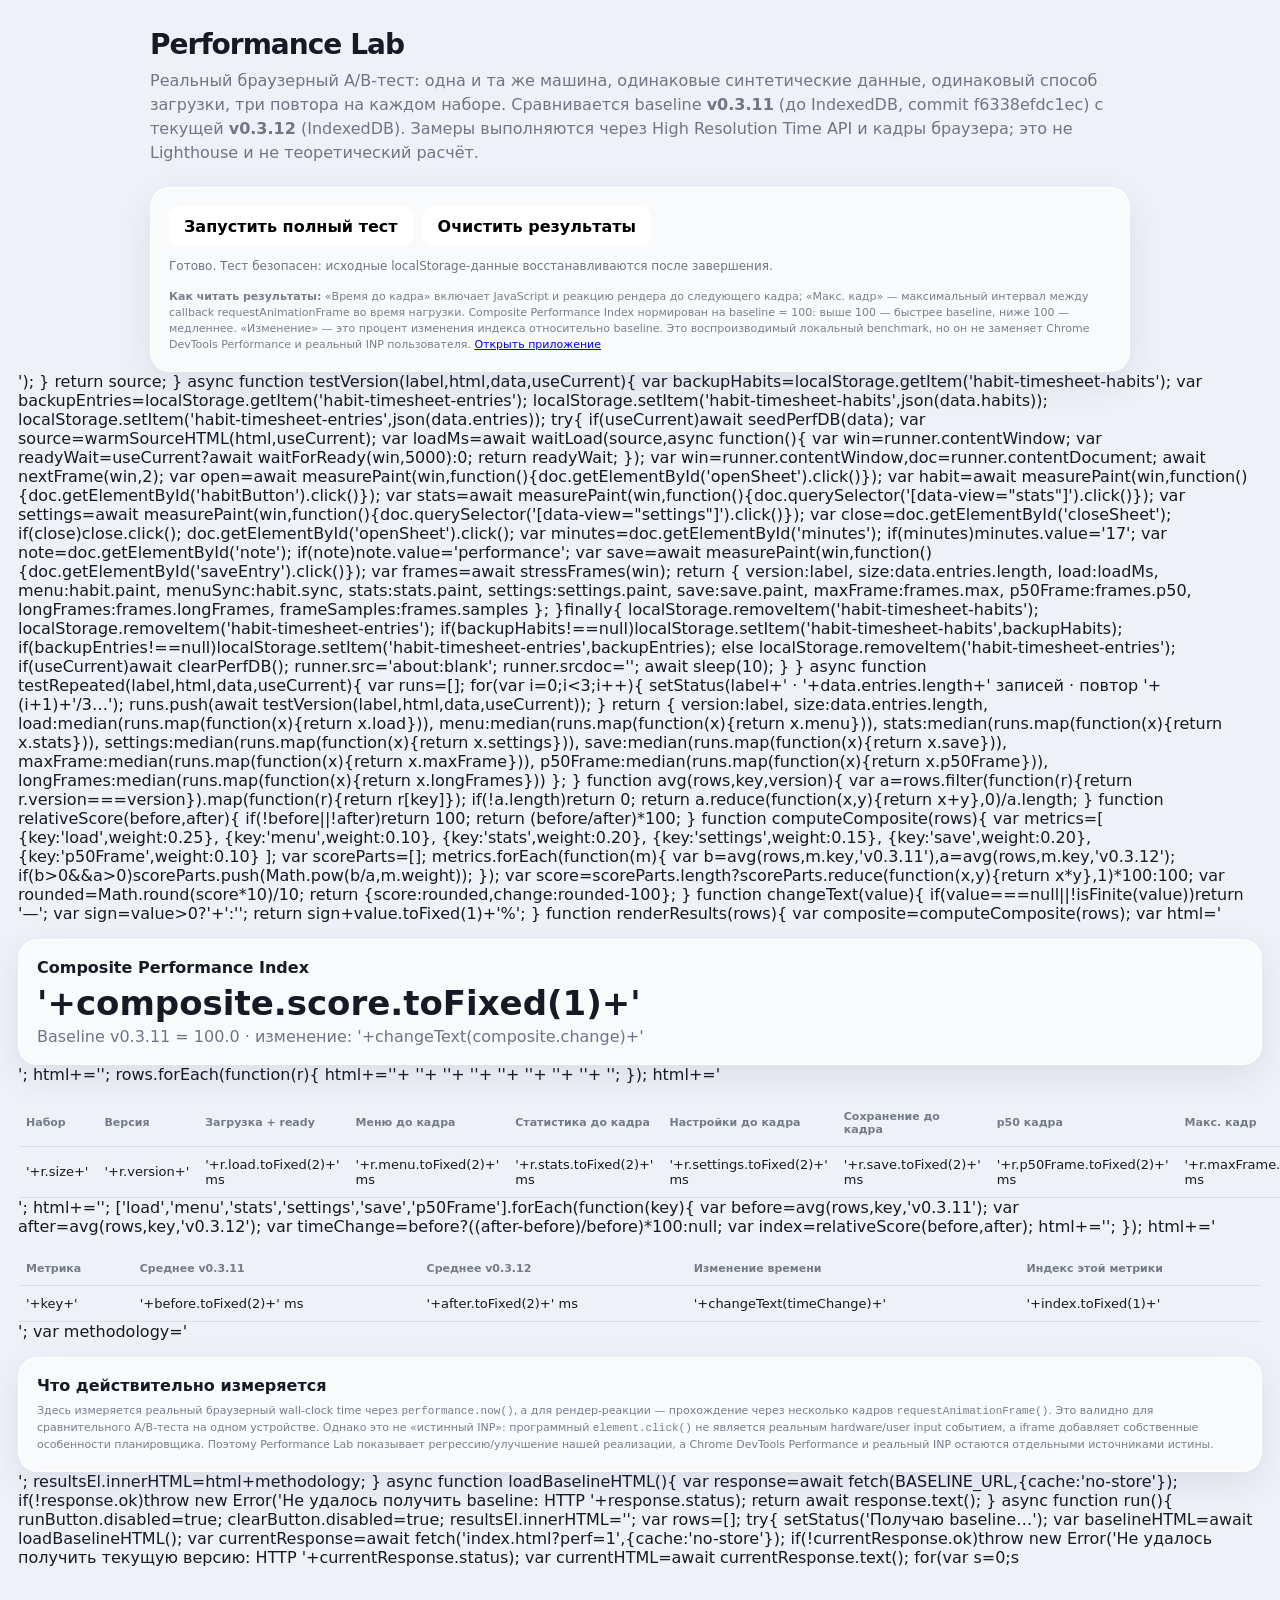
==== performance.html @ c3bb9501 "Make Performance Lab statistically repeatable and add composite performance index" ====
<!doctype html>
<html lang="ru">
<head>
<meta charset="utf-8">
<meta name="viewport" content="width=device-width, initial-scale=1">
<meta name="theme-color" content="#eef1ff">
<title>Habit Timesheet — Performance Lab v1.1</title>
<style>
:root{font-family:-apple-system,BlinkMacSystemFont,"SF Pro Text","Segoe UI",system-ui,sans-serif;color:#171925;background:#eef1f7}
*{box-sizing:border-box}
body{margin:0;padding:28px 18px 56px}
main{width:min(980px,100%);margin:0 auto}
h1{margin:0;font-size:28px;letter-spacing:-.035em}
.lead{margin:8px 0 22px;color:#707585;line-height:1.5}
.card{padding:18px;border:1px solid rgba(255,255,255,.9);border-radius:20px;background:rgba(255,255,255,.65);box-shadow:0 12px 35px rgba(37,43,77,.09)}
.row{display:flex;gap:10px;align-items:center;flex-wrap:wrap}
button{border:1px solid rgba(255,255,255,.9);background:#fff;border-radius:11px;padding:10px 14px;font:inherit;font-weight:600;cursor:pointer}
button:disabled{opacity:.45;cursor:wait}
#status{margin-top:12px;font-size:12px;color:#6f7483;min-height:18px}
table{width:100%;border-collapse:collapse;margin-top:16px;font-size:13px}
th,td{text-align:left;padding:10px 8px;border-bottom:1px solid rgba(30,34,50,.08)}
th{font-size:11px;color:#757a89;font-weight:600}
.good{font-weight:600}
.note{margin-top:12px;font-size:11px;line-height:1.45;color:#797e8c}
.metric{font-variant-numeric:tabular-nums}
.hidden-frame{position:fixed;right:10px;bottom:10px;width:260px;height:150px;border:1px solid rgba(30,34,50,.08);opacity:.015;pointer-events:none;background:#fff}
@media(max-width:700px){table{font-size:12px}th,td{padding:8px 4px}}
</style>
</head>
<body>
<main>
  <h1>Performance Lab</h1>
  <p class="lead">Реальный браузерный A/B-тест: одна и та же машина, одинаковые синтетические данные, одинаковый способ загрузки, три повтора на каждом наборе. Сравнивается baseline <b>v0.3.11</b> (до IndexedDB, commit f6338efdc1ec) с текущей <b>v0.3.12</b> (IndexedDB). Замеры выполняются через High Resolution Time API и кадры браузера; это не Lighthouse и не теоретический расчёт.</p>

  <section class="card">
    <div class="row">
      <button id="run" type="button">Запустить полный тест</button>
      <button id="clear" type="button">Очистить результаты</button>
    </div>
    <div id="status">Готово. Тест безопасен: исходные localStorage-данные восстанавливаются после завершения.</div>
    <div id="results"></div>
    <div class="note"><b>Как читать результаты:</b> «Время до кадра» включает JavaScript и реакцию рендера до следующего кадра; «Макс. кадр» — максимальный интервал между callback requestAnimationFrame во время нагрузки. Composite Performance Index нормирован на baseline = 100: выше 100 — быстрее baseline, ниже 100 — медленнее. «Изменение» — это процент изменения индекса относительно baseline. Это воспроизводимый локальный benchmark, но он не заменяет Chrome DevTools Performance и реальный INP пользователя. <a href="../" target="_blank" rel="noreferrer">Открыть приложение</a></div>
  </section>
</main>
<iframe id="runner" class="hidden-frame" title="performance runner"></iframe>

<script>
(function(){
  'use strict';

  var BASELINE_COMMIT='f6338efdc1ec686ba5a7bd16e2416a69f065801f'; // intentionally shortened below and replaced at runtime
  var BASELINE_FULL='f6338efdc1ec686ba5a7bd16e2416a69f065801f';
  var CURRENT_URL='index.html';
  var BASELINE_URL='https://raw.githubusercontent.com/romanmatusewich/habit-timesheet/f6338efdc1ec686ba5a7bd16e2416a69f065801f/index.html';
  var DATA_SIZES=[100,1000,5000,10000];
  var HABITS=[
    {id:'accounting',name:'Бухгалтерия',goal:60},
    {id:'speech',name:'Дикция и речь',goal:30},
    {id:'reading',name:'Чтение',goal:30},
    {id:'sport',name:'Спорт',goal:45}
  ];
  var TYPES=['active','passive','sport','work','creative','reading','other'];
  var COLORS=['yellow','blue','green','purple','pink'];
  var runner=document.getElementById('runner');
  var statusEl=document.getElementById('status');
  var resultsEl=document.getElementById('results');
  var runButton=document.getElementById('run');
  var clearButton=document.getElementById('clear');

  function sleep(ms){return new Promise(function(resolve){setTimeout(resolve,ms)})}

  function setStatus(text){statusEl.textContent=text}

  function makeData(size){
    var entries=new Array(size);
    var start=new Date();
    start.setDate(start.getDate()-28);
    for(var i=0;i<size;i++){
      var d=new Date(start);
      d.setDate(start.getDate()+(i%28));
      var iso=new Date(d.getTime()-d.getTimezoneOffset()*60000).toISOString().slice(0,10);
      entries[i]={
        id:'perf-'+i,
        habitId:HABITS[i%HABITS.length].id,
        date:iso,
        minutes:10+(i%120),
        note:i%9===0?'Тестовая запись '+i:'',
        type:TYPES[i%TYPES.length],
        color:COLORS[i%COLORS.length]
      };
    }
    return {habits:HABITS.map(function(h){return {id:h.id,name:h.name,goal:h.goal}}),entries:entries}
  }

  function json(v){return JSON.stringify(v)}

  async function seedPerfDB(data){
    return new Promise(function(resolve,reject){
      var open=indexedDB.open('habit-timesheet-db-perf',1);
      open.onupgradeneeded=function(e){
        var db=e.target.result;
        if(!db.objectStoreNames.contains('habits'))db.createObjectStore('habits',{keyPath:'id'});
        if(!db.objectStoreNames.contains('entries'))db.createObjectStore('entries',{keyPath:'id'});
        if(!db.objectStoreNames.contains('meta'))db.createObjectStore('meta',{keyPath:'key'});
      };
      open.onerror=function(){reject(open.error||new Error('IndexedDB open failed'))};
      open.onsuccess=function(){
        var db=open.result;
        var tx=db.transaction(['habits','entries','meta'],'readwrite');
        var hs=tx.objectStore('habits'),es=tx.objectStore('entries'),ms=tx.objectStore('meta');
        hs.clear();es.clear();
        for(var i=0;i<data.habits.length;i++)hs.put(data.habits[i]);
        for(var j=0;j<data.entries.length;j++)es.put(data.entries[j]);
        ms.put({key:'migrated',value:true});
        tx.oncomplete=function(){db.close();resolve()};
        tx.onerror=function(){reject(tx.error||new Error('IndexedDB seed failed'))};
      };
    })
  }

  function clearPerfDB(){
    return new Promise(function(resolve){
      try{
        var request=indexedDB.deleteDatabase('habit-timesheet-db-perf');
        request.onsuccess=request.onerror=request.onblocked=function(){resolve()};
      }catch(e){resolve()}
    })
  }

  function waitForReady(win,timeoutMs){
    var start=performance.now();
    return new Promise(function(resolve){
      var timeout=setTimeout(function(){resolve(performance.now()-start)},timeoutMs||5000);
      function check(){
        if(win.__APP_READY===true){
          clearTimeout(timeout);
          resolve(performance.now()-start);
          return;
        }
        win.requestAnimationFrame(check);
      }
      check();
    });
  }

  function waitLoad(srcdoc,afterLoad){
    return new Promise(function(resolve,reject){
      var t0=performance.now(),done=false;
      var timeout=setTimeout(function(){
        if(done)return;
        done=true;
        reject(new Error('iframe timeout while loading benchmark app'));
      },20000);

      function finish(){
        if(done)return;
        done=true;
        clearTimeout(timeout);
        afterLoad().then(function(extra){resolve(performance.now()-t0+extra)});
      }
      runner.onload=finish;
      runner.onerror=function(){
        if(done)return;
        done=true;
        clearTimeout(timeout);
        reject(new Error('iframe load error'));
      };
      runner.removeAttribute('src');
      runner.removeAttribute('srcdoc');
      runner.srcdoc=srcdoc;
    });
  }

  function nextFrame(win,count){
    count=count||1;
    return new Promise(function(resolve){
      var remaining=count;
      function tick(){
        if(--remaining<=0){resolve();return}
        win.requestAnimationFrame(tick);
      }
      win.requestAnimationFrame(tick);
    });
  }

  async function measurePaint(win,action){
    await nextFrame(win,2);
    var t0=performance.now();
    action();
    var sync=performance.now()-t0;
    await nextFrame(win,2);
    return {sync:sync,paint:performance.now()-t0};
  }

  async function stressFrames(win){
    var doc=win.document;
    var navs=[
      doc.querySelector('[data-view="today"]'),
      doc.querySelector('[data-view="stats"]'),
      doc.querySelector('[data-view="settings"]')
    ].filter(Boolean);
    if(!navs.length)return {max:0,p50:0,longFrames:0,samples:0};
    var frameTimes=[],running=true,last=null;

    function frame(now){
      if(last!==null)frameTimes.push(now-last);
      last=now;
      if(running)win.requestAnimationFrame(frame);
    }
    win.requestAnimationFrame(frame);

    for(var wave=0;wave<12;wave++){
      for(var i=0;i<navs.length;i++)navs[i].click();
      await nextFrame(win,1);
    }

    await nextFrame(win,3);
    running=false;

    if(!frameTimes.length)return {max:0,p50:0,longFrames:0,samples:0};
    frameTimes.sort(function(a,b){return a-b});
    var max=frameTimes[frameTimes.length-1];
    var p50=frameTimes[Math.floor(frameTimes.length*0.5)];
    var longFrames=frameTimes.filter(function(v){return v>50}).length;
    return {max:max,p50:p50,longFrames:longFrames,samples:frameTimes.length};
  }

  function median(values){
    var a=values.slice().sort(function(x,y){return x-y});
    if(!a.length)return 0;
    var mid=Math.floor(a.length/2);
    return a.length%2?a[mid]:(a[mid-1]+a[mid])/2;
  }

  function warmSourceHTML(html,useCurrent){
    var source=html;
    if(useCurrent){
      source=source.replace('<script>\n(function(){','<script>\nwindow.__PERF_MODE=true;\n(function(){');
    }else{
      source=source.replace('</body>','<script>window.__APP_READY=true;</script></body>');
    }
    return source;
  }

  async function testVersion(label,html,data,useCurrent){
    var backupHabits=localStorage.getItem('habit-timesheet-habits');
    var backupEntries=localStorage.getItem('habit-timesheet-entries');
    localStorage.setItem('habit-timesheet-habits',json(data.habits));
    localStorage.setItem('habit-timesheet-entries',json(data.entries));

    try{
      if(useCurrent)await seedPerfDB(data);
      var source=warmSourceHTML(html,useCurrent);
      var loadMs=await waitLoad(source,async function(){
        var win=runner.contentWindow;
        var readyWait=useCurrent?await waitForReady(win,5000):0;
        return readyWait;
      });
      var win=runner.contentWindow,doc=runner.contentDocument;
      await nextFrame(win,2);

      var open=await measurePaint(win,function(){doc.getElementById('openSheet').click()});
      var habit=await measurePaint(win,function(){doc.getElementById('habitButton').click()});
      var stats=await measurePaint(win,function(){doc.querySelector('[data-view="stats"]').click()});
      var settings=await measurePaint(win,function(){doc.querySelector('[data-view="settings"]').click()});

      var close=doc.getElementById('closeSheet');
      if(close)close.click();
      doc.getElementById('openSheet').click();
      var minutes=doc.getElementById('minutes');
      if(minutes)minutes.value='17';
      var note=doc.getElementById('note');
      if(note)note.value='performance';

      var save=await measurePaint(win,function(){doc.getElementById('saveEntry').click()});
      var frames=await stressFrames(win);

      return {
        version:label,
        size:data.entries.length,
        load:loadMs,
        menu:habit.paint,
        menuSync:habit.sync,
        stats:stats.paint,
        settings:settings.paint,
        save:save.paint,
        maxFrame:frames.max,
        p50Frame:frames.p50,
        longFrames:frames.longFrames,
        frameSamples:frames.samples
      };
    }finally{
      localStorage.removeItem('habit-timesheet-habits');
      localStorage.removeItem('habit-timesheet-entries');
      if(backupHabits!==null)localStorage.setItem('habit-timesheet-habits',backupHabits);
      if(backupEntries!==null)localStorage.setItem('habit-timesheet-entries',backupEntries);
      else localStorage.removeItem('habit-timesheet-entries');
      if(useCurrent)await clearPerfDB();
      runner.src='about:blank';
      runner.srcdoc='';
      await sleep(10);
    }
  }

  async function testRepeated(label,html,data,useCurrent){
    var runs=[];
    for(var i=0;i<3;i++){
      setStatus(label+' · '+data.entries.length+' записей · повтор '+(i+1)+'/3…');
      runs.push(await testVersion(label,html,data,useCurrent));
    }
    return {
      version:label,
      size:data.entries.length,
      load:median(runs.map(function(x){return x.load})),
      menu:median(runs.map(function(x){return x.menu})),
      stats:median(runs.map(function(x){return x.stats})),
      settings:median(runs.map(function(x){return x.settings})),
      save:median(runs.map(function(x){return x.save})),
      maxFrame:median(runs.map(function(x){return x.maxFrame})),
      p50Frame:median(runs.map(function(x){return x.p50Frame})),
      longFrames:median(runs.map(function(x){return x.longFrames}))
    };
  }

  function avg(rows,key,version){
    var a=rows.filter(function(r){return r.version===version}).map(function(r){return r[key]});
    if(!a.length)return 0;
    return a.reduce(function(x,y){return x+y},0)/a.length;
  }

  function relativeScore(before,after){
    if(!before||!after)return 100;
    return (before/after)*100;
  }

  function computeComposite(rows){
    var metrics=[
      {key:'load',weight:0.25},
      {key:'menu',weight:0.10},
      {key:'stats',weight:0.20},
      {key:'settings',weight:0.15},
      {key:'save',weight:0.20},
      {key:'p50Frame',weight:0.10}
    ];
    var scoreParts=[];
    metrics.forEach(function(m){
      var b=avg(rows,m.key,'v0.3.11'),a=avg(rows,m.key,'v0.3.12');
      if(b>0&&a>0)scoreParts.push(Math.pow(b/a,m.weight));
    });
    var score=scoreParts.length?scoreParts.reduce(function(x,y){return x*y},1)*100:100;
    var rounded=Math.round(score*10)/10;
    return {score:rounded,change:rounded-100};
  }

  function changeText(value){
    if(value===null||!isFinite(value))return '—';
    var sign=value>0?'+':'';
    return sign+value.toFixed(1)+'%';
  }

  function renderResults(rows){
    var composite=computeComposite(rows);
    var html='<div class="card" style="margin-top:16px"><strong>Composite Performance Index</strong><div style="font-size:34px;margin-top:6px;font-weight:700">'+composite.score.toFixed(1)+'</div><div style="margin-top:4px;color:#707585">Baseline v0.3.11 = 100.0 · изменение: '+changeText(composite.change)+'</div></div>';

    html+='<table><thead><tr><th>Набор</th><th>Версия</th><th>Загрузка + ready</th><th>Меню до кадра</th><th>Статистика до кадра</th><th>Настройки до кадра</th><th>Сохранение до кадра</th><th>p50 кадра</th><th>Макс. кадр</th><th>Long frames &gt;50ms</th></tr></thead><tbody>';
    rows.forEach(function(r){
      html+='<tr><td class="metric">'+r.size+'</td><td>'+r.version+'</td>'+
        '<td class="metric">'+r.load.toFixed(2)+' ms</td>'+
        '<td class="metric">'+r.menu.toFixed(2)+' ms</td>'+
        '<td class="metric">'+r.stats.toFixed(2)+' ms</td>'+
        '<td class="metric">'+r.settings.toFixed(2)+' ms</td>'+
        '<td class="metric">'+r.save.toFixed(2)+' ms</td>'+
        '<td class="metric">'+r.p50Frame.toFixed(2)+' ms</td>'+
        '<td class="metric">'+r.maxFrame.toFixed(2)+' ms</td>'+
        '<td class="metric">'+r.longFrames+'</td></tr>';
    });
    html+='</tbody></table>';

    html+='<table><thead><tr><th>Метрика</th><th>Среднее v0.3.11</th><th>Среднее v0.3.12</th><th>Изменение времени</th><th>Индекс этой метрики</th></tr></thead><tbody>';
    ['load','menu','stats','settings','save','p50Frame'].forEach(function(key){
      var before=avg(rows,key,'v0.3.11');
      var after=avg(rows,key,'v0.3.12');
      var timeChange=before?((after-before)/before)*100:null;
      var index=relativeScore(before,after);
      html+='<tr><td>'+key+'</td><td class="metric">'+before.toFixed(2)+' ms</td><td class="metric">'+after.toFixed(2)+' ms</td><td class="metric">'+changeText(timeChange)+'</td><td class="metric">'+index.toFixed(1)+'</td></tr>';
    });
    html+='</tbody></table>';

    var methodology='<div class="card" style="margin-top:16px"><strong>Что действительно измеряется</strong><div class="note" style="margin-top:8px">Здесь измеряется реальный браузерный wall-clock time через <code>performance.now()</code>, а для рендер-реакции — прохождение через несколько кадров <code>requestAnimationFrame()</code>. Это валидно для сравнительного A/B-теста на одном устройстве. Однако это не «истинный INP»: программный <code>element.click()</code> не является реальным hardware/user input событием, а iframe добавляет собственные особенности планировщика. Поэтому Performance Lab показывает регрессию/улучшение нашей реализации, а Chrome DevTools Performance и реальный INP остаются отдельными источниками истины.</div></div>';
    resultsEl.innerHTML=html+methodology;
  }

  async function loadBaselineHTML(){
    var response=await fetch(BASELINE_URL,{cache:'no-store'});
    if(!response.ok)throw new Error('Не удалось получить baseline: HTTP '+response.status);
    return await response.text();
  }

  async function run(){
    runButton.disabled=true;
    clearButton.disabled=true;
    resultsEl.innerHTML='';
    var rows=[];
    try{
      setStatus('Получаю baseline…');
      var baselineHTML=await loadBaselineHTML();
      var currentResponse=await fetch('index.html?perf=1',{cache:'no-store'});
      if(!currentResponse.ok)throw new Error('Не удалось получить текущую версию: HTTP '+currentResponse.status);
      var currentHTML=await currentResponse.text();

      for(var s=0;s<DATA_SIZES.length;s++){
        var size=DATA_SIZES[s];
        var data=makeData(size);
        rows.push(await testRepeated('v0.3.11',baselineHTML,data,false));
        rows.push(await testRepeated('v0.3.12',currentHTML,data,true));
      }
      renderResults(rows);
      setStatus('Готово. Baseline v0.3.11 = 100.0; текущий Composite Performance Index посчитан относительно него.');
    }catch(e){
      setStatus('Ошибка: '+(e&&e.message?e.message:String(e)));
    }finally{
      runButton.disabled=false;
      clearButton.disabled=false;
    }
  }

  runButton.onclick=run;
  clearButton.onclick=function(){resultsEl.innerHTML='';setStatus('Результаты очищены.')};
})();
</script>
</body>
</html>
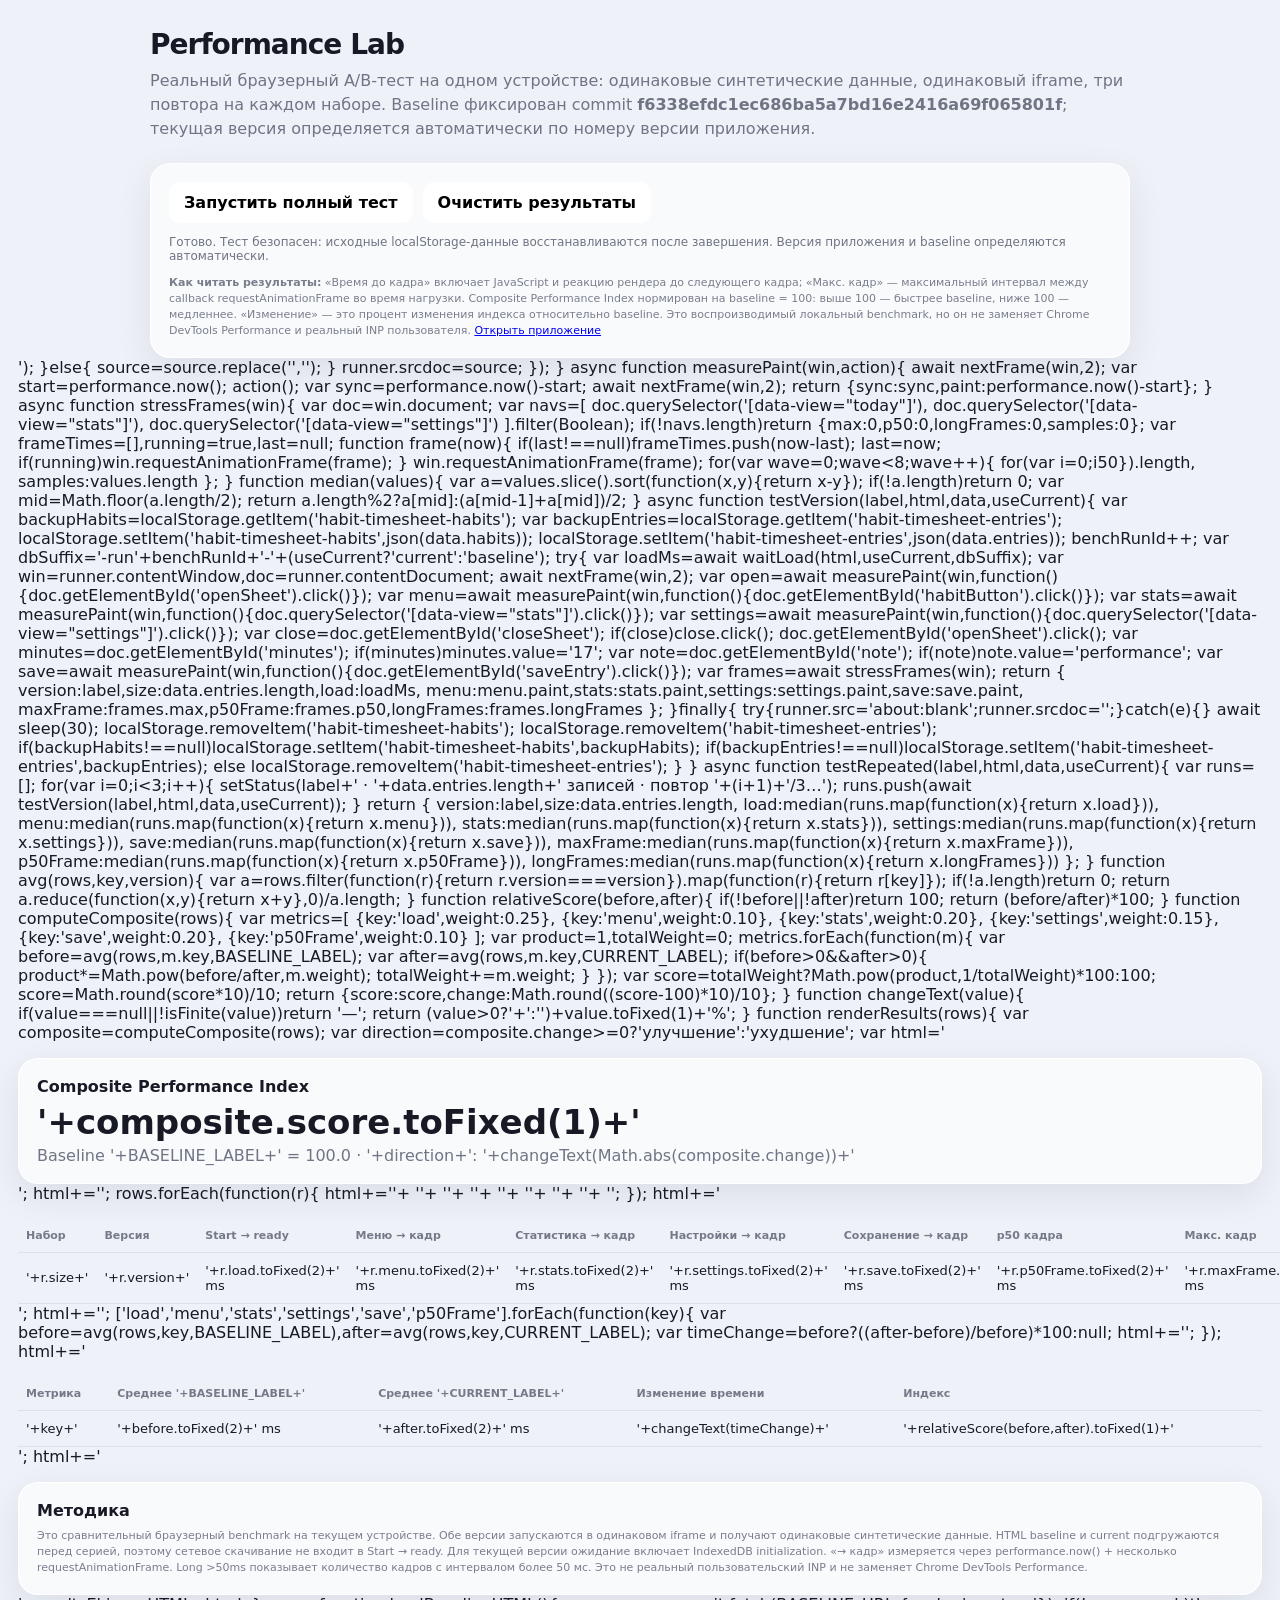
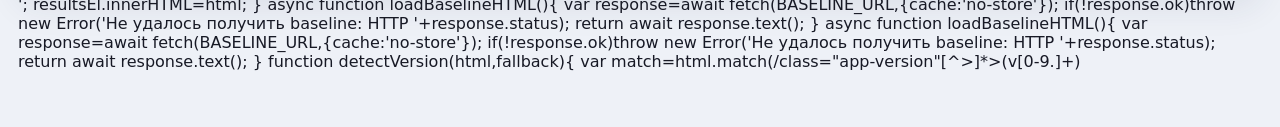
==== commit 6fb0a052: "Fix Performance Lab runtime and benchmark version handling" ====
--- a/performance.html
+++ b/performance.html
@@ -30,14 +30,14 @@
 <body>
 <main>
   <h1>Performance Lab</h1>
-  <p class="lead">Реальный браузерный A/B-тест: одна и та же машина, одинаковые синтетические данные, одинаковый способ загрузки, три повтора на каждом наборе. Сравнивается baseline <b>v0.3.11</b> (до IndexedDB, commit f6338efdc1ec) с текущей <b>v0.3.12</b> (IndexedDB). Замеры выполняются через High Resolution Time API и кадры браузера; это не Lighthouse и не теоретический расчёт.</p>
+  <p class="lead">Реальный браузерный A/B-тест на одном устройстве: одинаковые синтетические данные, одинаковый iframe, три повтора на каждом наборе. Baseline фиксирован commit <b>f6338efdc1ec686ba5a7bd16e2416a69f065801f</b>; текущая версия определяется автоматически по номеру версии приложения.</p>
 
   <section class="card">
     <div class="row">
       <button id="run" type="button">Запустить полный тест</button>
       <button id="clear" type="button">Очистить результаты</button>
     </div>
-    <div id="status">Готово. Тест безопасен: исходные localStorage-данные восстанавливаются после завершения.</div>
+    <div id="status">Готово. Тест безопасен: исходные localStorage-данные восстанавливаются после завершения. Версия приложения и baseline определяются автоматически.</div>
     <div id="results"></div>
     <div class="note"><b>Как читать результаты:</b> «Время до кадра» включает JavaScript и реакцию рендера до следующего кадра; «Макс. кадр» — максимальный интервал между callback requestAnimationFrame во время нагрузки. Composite Performance Index нормирован на baseline = 100: выше 100 — быстрее baseline, ниже 100 — медленнее. «Изменение» — это процент изменения индекса относительно baseline. Это воспроизводимый локальный benchmark, но он не заменяет Chrome DevTools Performance и реальный INP пользователя. <a href="../" target="_blank" rel="noreferrer">Открыть приложение</a></div>
   </section>
@@ -127,69 +127,93 @@
     })
   }
 
+  var benchRunId=0;
+  var BASELINE_LABEL='v0.3.11';
+  var CURRENT_LABEL='v0.3.12';
+
+  function nextFrame(win,count){
+    count=count||1;
+    return new Promise(function(resolve){
+      var remaining=count;
+      function tick(){
+        remaining--;
+        if(remaining<=0){resolve();return}
+        win.requestAnimationFrame(tick);
+      }
+      win.requestAnimationFrame(tick);
+    });
+  }
+
   function waitForReady(win,timeoutMs){
-    var start=performance.now();
+    timeoutMs=timeoutMs||5000;
+    var started=performance.now();
     return new Promise(function(resolve){
-      var timeout=setTimeout(function(){resolve(performance.now()-start)},timeoutMs||5000);
-      function check(){
-        if(win.__APP_READY===true){
-          clearTimeout(timeout);
-          resolve(performance.now()-start);
-          return;
-        }
-        win.requestAnimationFrame(check);
-      }
-      check();
-    });
-  }
-
-  function waitLoad(srcdoc,afterLoad){
+      var timer=setInterval(function(){
+        try{
+          if(win.__APP_READY===true){
+            clearInterval(timer);
+            resolve(performance.now()-started);
+          }
+        }catch(e){}
+      },5);
+      setTimeout(function(){
+        clearInterval(timer);
+        resolve(performance.now()-started);
+      },timeoutMs);
+    });
+  }
+
+  function waitLoad(srcdoc,useCurrent,dbSuffix){
     return new Promise(function(resolve,reject){
       var t0=performance.now(),done=false;
       var timeout=setTimeout(function(){
         if(done)return;
         done=true;
-        reject(new Error('iframe timeout while loading benchmark app'));
+        reject(new Error('iframe timeout while loading '+(useCurrent?'current':'baseline')));
       },20000);
 
-      function finish(){
+      function fail(message){
         if(done)return;
         done=true;
         clearTimeout(timeout);
-        afterLoad().then(function(extra){resolve(performance.now()-t0+extra)});
+        reject(new Error(message));
       }
-      runner.onload=finish;
-      runner.onerror=function(){
+
+      runner.onload=function(){
         if(done)return;
-        done=true;
-        clearTimeout(timeout);
-        reject(new Error('iframe load error'));
+        Promise.resolve().then(async function(){
+          var win=runner.contentWindow;
+          if(useCurrent)await waitForReady(win,6000);
+        }).then(function(){
+          if(done)return;
+          done=true;
+          clearTimeout(timeout);
+          resolve(performance.now()-t0);
+        }).catch(function(error){
+          fail('iframe runtime error: '+(error&&error.message?error.message:String(error)));
+        });
       };
+      runner.onerror=function(){fail('iframe load error')};
       runner.removeAttribute('src');
       runner.removeAttribute('srcdoc');
-      runner.srcdoc=srcdoc;
-    });
-  }
-
-  function nextFrame(win,count){
-    count=count||1;
-    return new Promise(function(resolve){
-      var remaining=count;
-      function tick(){
-        if(--remaining<=0){resolve();return}
-        win.requestAnimationFrame(tick);
+
+      var source=srcdoc;
+      if(useCurrent){
+        source=source.replace('<head>','<head><script>window.__PERF_MODE=true;window.__PERF_DB_SUFFIX="'+dbSuffix+'";</script>');
+      }else{
+        source=source.replace('<head>','<head><script>window.__APP_READY=true;</script>');
       }
-      win.requestAnimationFrame(tick);
+      runner.srcdoc=source;
     });
   }
 
   async function measurePaint(win,action){
     await nextFrame(win,2);
-    var t0=performance.now();
+    var start=performance.now();
     action();
-    var sync=performance.now()-t0;
+    var sync=performance.now()-start;
     await nextFrame(win,2);
-    return {sync:sync,paint:performance.now()-t0};
+    return {sync:sync,paint:performance.now()-start};
   }
 
   async function stressFrames(win){
@@ -200,8 +224,8 @@
       doc.querySelector('[data-view="settings"]')
     ].filter(Boolean);
     if(!navs.length)return {max:0,p50:0,longFrames:0,samples:0};
+
     var frameTimes=[],running=true,last=null;
-
     function frame(now){
       if(last!==null)frameTimes.push(now-last);
       last=now;
@@ -209,20 +233,21 @@
     }
     win.requestAnimationFrame(frame);
 
-    for(var wave=0;wave<12;wave++){
+    for(var wave=0;wave<8;wave++){
       for(var i=0;i<navs.length;i++)navs[i].click();
-      await nextFrame(win,1);
-    }
-
-    await nextFrame(win,3);
+      await new Promise(function(resolve){setTimeout(resolve,5)});
+    }
+    await new Promise(function(resolve){setTimeout(resolve,100)});
     running=false;
 
-    if(!frameTimes.length)return {max:0,p50:0,longFrames:0,samples:0};
-    frameTimes.sort(function(a,b){return a-b});
-    var max=frameTimes[frameTimes.length-1];
-    var p50=frameTimes[Math.floor(frameTimes.length*0.5)];
-    var longFrames=frameTimes.filter(function(v){return v>50}).length;
-    return {max:max,p50:p50,longFrames:longFrames,samples:frameTimes.length};
+    if(frameTimes.length<2)return {max:0,p50:0,longFrames:0,samples:frameTimes.length};
+    var values=frameTimes.slice(1).sort(function(a,b){return a-b});
+    return {
+      max:values[values.length-1],
+      p50:values[Math.floor(values.length*0.5)],
+      longFrames:values.filter(function(v){return v>50}).length,
+      samples:values.length
+    };
   }
 
   function median(values){
@@ -232,35 +257,21 @@
     return a.length%2?a[mid]:(a[mid-1]+a[mid])/2;
   }
 
-  function warmSourceHTML(html,useCurrent){
-    var source=html;
-    if(useCurrent){
-      source=source.replace('<script>\n(function(){','<script>\nwindow.__PERF_MODE=true;\n(function(){');
-    }else{
-      source=source.replace('</body>','<script>window.__APP_READY=true;</script></body>');
-    }
-    return source;
-  }
-
   async function testVersion(label,html,data,useCurrent){
     var backupHabits=localStorage.getItem('habit-timesheet-habits');
     var backupEntries=localStorage.getItem('habit-timesheet-entries');
     localStorage.setItem('habit-timesheet-habits',json(data.habits));
     localStorage.setItem('habit-timesheet-entries',json(data.entries));
 
+    benchRunId++;
+    var dbSuffix='-run'+benchRunId+'-'+(useCurrent?'current':'baseline');
     try{
-      if(useCurrent)await seedPerfDB(data);
-      var source=warmSourceHTML(html,useCurrent);
-      var loadMs=await waitLoad(source,async function(){
-        var win=runner.contentWindow;
-        var readyWait=useCurrent?await waitForReady(win,5000):0;
-        return readyWait;
-      });
+      var loadMs=await waitLoad(html,useCurrent,dbSuffix);
       var win=runner.contentWindow,doc=runner.contentDocument;
       await nextFrame(win,2);
 
       var open=await measurePaint(win,function(){doc.getElementById('openSheet').click()});
-      var habit=await measurePaint(win,function(){doc.getElementById('habitButton').click()});
+      var menu=await measurePaint(win,function(){doc.getElementById('habitButton').click()});
       var stats=await measurePaint(win,function(){doc.querySelector('[data-view="stats"]').click()});
       var settings=await measurePaint(win,function(){doc.querySelector('[data-view="settings"]').click()});
 
@@ -276,29 +287,18 @@
       var frames=await stressFrames(win);
 
       return {
-        version:label,
-        size:data.entries.length,
-        load:loadMs,
-        menu:habit.paint,
-        menuSync:habit.sync,
-        stats:stats.paint,
-        settings:settings.paint,
-        save:save.paint,
-        maxFrame:frames.max,
-        p50Frame:frames.p50,
-        longFrames:frames.longFrames,
-        frameSamples:frames.samples
+        version:label,size:data.entries.length,load:loadMs,
+        menu:menu.paint,stats:stats.paint,settings:settings.paint,save:save.paint,
+        maxFrame:frames.max,p50Frame:frames.p50,longFrames:frames.longFrames
       };
     }finally{
+      try{runner.src='about:blank';runner.srcdoc='';}catch(e){}
+      await sleep(30);
       localStorage.removeItem('habit-timesheet-habits');
       localStorage.removeItem('habit-timesheet-entries');
       if(backupHabits!==null)localStorage.setItem('habit-timesheet-habits',backupHabits);
       if(backupEntries!==null)localStorage.setItem('habit-timesheet-entries',backupEntries);
       else localStorage.removeItem('habit-timesheet-entries');
-      if(useCurrent)await clearPerfDB();
-      runner.src='about:blank';
-      runner.srcdoc='';
-      await sleep(10);
     }
   }
 
@@ -309,8 +309,7 @@
       runs.push(await testVersion(label,html,data,useCurrent));
     }
     return {
-      version:label,
-      size:data.entries.length,
+      version:label,size:data.entries.length,
       load:median(runs.map(function(x){return x.load})),
       menu:median(runs.map(function(x){return x.menu})),
       stats:median(runs.map(function(x){return x.stats})),
@@ -342,27 +341,31 @@
       {key:'save',weight:0.20},
       {key:'p50Frame',weight:0.10}
     ];
-    var scoreParts=[];
+    var product=1,totalWeight=0;
     metrics.forEach(function(m){
-      var b=avg(rows,m.key,'v0.3.11'),a=avg(rows,m.key,'v0.3.12');
-      if(b>0&&a>0)scoreParts.push(Math.pow(b/a,m.weight));
-    });
-    var score=scoreParts.length?scoreParts.reduce(function(x,y){return x*y},1)*100:100;
-    var rounded=Math.round(score*10)/10;
-    return {score:rounded,change:rounded-100};
+      var before=avg(rows,m.key,BASELINE_LABEL);
+      var after=avg(rows,m.key,CURRENT_LABEL);
+      if(before>0&&after>0){
+        product*=Math.pow(before/after,m.weight);
+        totalWeight+=m.weight;
+      }
+    });
+    var score=totalWeight?Math.pow(product,1/totalWeight)*100:100;
+    score=Math.round(score*10)/10;
+    return {score:score,change:Math.round((score-100)*10)/10};
   }
 
   function changeText(value){
     if(value===null||!isFinite(value))return '—';
-    var sign=value>0?'+':'';
-    return sign+value.toFixed(1)+'%';
+    return (value>0?'+':'')+value.toFixed(1)+'%';
   }
 
   function renderResults(rows){
     var composite=computeComposite(rows);
-    var html='<div class="card" style="margin-top:16px"><strong>Composite Performance Index</strong><div style="font-size:34px;margin-top:6px;font-weight:700">'+composite.score.toFixed(1)+'</div><div style="margin-top:4px;color:#707585">Baseline v0.3.11 = 100.0 · изменение: '+changeText(composite.change)+'</div></div>';
-
-    html+='<table><thead><tr><th>Набор</th><th>Версия</th><th>Загрузка + ready</th><th>Меню до кадра</th><th>Статистика до кадра</th><th>Настройки до кадра</th><th>Сохранение до кадра</th><th>p50 кадра</th><th>Макс. кадр</th><th>Long frames &gt;50ms</th></tr></thead><tbody>';
+    var direction=composite.change>=0?'улучшение':'ухудшение';
+    var html='<div class="card" style="margin-top:16px"><strong>Composite Performance Index</strong><div style="font-size:34px;margin-top:6px;font-weight:700">'+composite.score.toFixed(1)+'</div><div style="margin-top:4px;color:#707585">Baseline '+BASELINE_LABEL+' = 100.0 · '+direction+': '+changeText(Math.abs(composite.change))+'</div></div>';
+
+    html+='<table><thead><tr><th>Набор</th><th>Версия</th><th>Start → ready</th><th>Меню → кадр</th><th>Статистика → кадр</th><th>Настройки → кадр</th><th>Сохранение → кадр</th><th>p50 кадра</th><th>Макс. кадр</th><th>Long &gt;50ms</th></tr></thead><tbody>';
     rows.forEach(function(r){
       html+='<tr><td class="metric">'+r.size+'</td><td>'+r.version+'</td>'+
         '<td class="metric">'+r.load.toFixed(2)+' ms</td>'+
@@ -376,24 +379,34 @@
     });
     html+='</tbody></table>';
 
-    html+='<table><thead><tr><th>Метрика</th><th>Среднее v0.3.11</th><th>Среднее v0.3.12</th><th>Изменение времени</th><th>Индекс этой метрики</th></tr></thead><tbody>';
+    html+='<table><thead><tr><th>Метрика</th><th>Среднее '+BASELINE_LABEL+'</th><th>Среднее '+CURRENT_LABEL+'</th><th>Изменение времени</th><th>Индекс</th></tr></thead><tbody>';
     ['load','menu','stats','settings','save','p50Frame'].forEach(function(key){
-      var before=avg(rows,key,'v0.3.11');
-      var after=avg(rows,key,'v0.3.12');
+      var before=avg(rows,key,BASELINE_LABEL),after=avg(rows,key,CURRENT_LABEL);
       var timeChange=before?((after-before)/before)*100:null;
-      var index=relativeScore(before,after);
-      html+='<tr><td>'+key+'</td><td class="metric">'+before.toFixed(2)+' ms</td><td class="metric">'+after.toFixed(2)+' ms</td><td class="metric">'+changeText(timeChange)+'</td><td class="metric">'+index.toFixed(1)+'</td></tr>';
+      html+='<tr><td>'+key+'</td><td class="metric">'+before.toFixed(2)+' ms</td><td class="metric">'+after.toFixed(2)+' ms</td><td class="metric">'+changeText(timeChange)+'</td><td class="metric">'+relativeScore(before,after).toFixed(1)+'</td></tr>';
     });
     html+='</tbody></table>';
 
-    var methodology='<div class="card" style="margin-top:16px"><strong>Что действительно измеряется</strong><div class="note" style="margin-top:8px">Здесь измеряется реальный браузерный wall-clock time через <code>performance.now()</code>, а для рендер-реакции — прохождение через несколько кадров <code>requestAnimationFrame()</code>. Это валидно для сравнительного A/B-теста на одном устройстве. Однако это не «истинный INP»: программный <code>element.click()</code> не является реальным hardware/user input событием, а iframe добавляет собственные особенности планировщика. Поэтому Performance Lab показывает регрессию/улучшение нашей реализации, а Chrome DevTools Performance и реальный INP остаются отдельными источниками истины.</div></div>';
-    resultsEl.innerHTML=html+methodology;
+    html+='<div class="card" style="margin-top:16px"><strong>Методика</strong><div class="note" style="margin-top:8px">Это сравнительный браузерный benchmark на текущем устройстве. Обе версии запускаются в одинаковом iframe и получают одинаковые синтетические данные. HTML baseline и current подгружаются перед серией, поэтому сетевое скачивание не входит в Start → ready. Для текущей версии ожидание включает IndexedDB initialization. «→ кадр» измеряется через performance.now() + несколько requestAnimationFrame. Long &gt;50ms показывает количество кадров с интервалом более 50 мс. Это не реальный пользовательский INP и не заменяет Chrome DevTools Performance.</div></div>';
+
+    resultsEl.innerHTML=html;
   }
 
   async function loadBaselineHTML(){
     var response=await fetch(BASELINE_URL,{cache:'no-store'});
     if(!response.ok)throw new Error('Не удалось получить baseline: HTTP '+response.status);
     return await response.text();
+  }
+
+  async function loadBaselineHTML(){
+    var response=await fetch(BASELINE_URL,{cache:'no-store'});
+    if(!response.ok)throw new Error('Не удалось получить baseline: HTTP '+response.status);
+    return await response.text();
+  }
+
+  function detectVersion(html,fallback){
+    var match=html.match(/class="app-version"[^>]*>(v[0-9.]+)</);
+    return match?match[1]:fallback;
   }
 
   async function run(){
@@ -402,20 +415,24 @@
     resultsEl.innerHTML='';
     var rows=[];
     try{
-      setStatus('Получаю baseline…');
+      setStatus('Получаю версии для сравнения…');
       var baselineHTML=await loadBaselineHTML();
-      var currentResponse=await fetch('index.html?perf=1',{cache:'no-store'});
+      var currentResponse=await fetch('index.html?perf=1&bench=1',{cache:'no-store'});
       if(!currentResponse.ok)throw new Error('Не удалось получить текущую версию: HTTP '+currentResponse.status);
       var currentHTML=await currentResponse.text();
 
-      for(var s=0;s<DATA_SIZES.length;s++){
-        var size=DATA_SIZES[s];
+      BASELINE_LABEL=detectVersion(baselineHTML,'v0.3.11');
+      CURRENT_LABEL=detectVersion(currentHTML,'v0.3.12');
+
+      for(var i=0;i<DATA_SIZES.length;i++){
+        var size=DATA_SIZES[i];
         var data=makeData(size);
-        rows.push(await testRepeated('v0.3.11',baselineHTML,data,false));
-        rows.push(await testRepeated('v0.3.12',currentHTML,data,true));
+        rows.push(await testRepeated(BASELINE_LABEL,baselineHTML,data,false));
+        rows.push(await testRepeated(CURRENT_LABEL,currentHTML,data,true));
       }
+
       renderResults(rows);
-      setStatus('Готово. Baseline v0.3.11 = 100.0; текущий Composite Performance Index посчитан относительно него.');
+      setStatus('Готово. '+CURRENT_LABEL+' сравнена с baseline '+BASELINE_LABEL+'.');
     }catch(e){
       setStatus('Ошибка: '+(e&&e.message?e.message:String(e)));
     }finally{
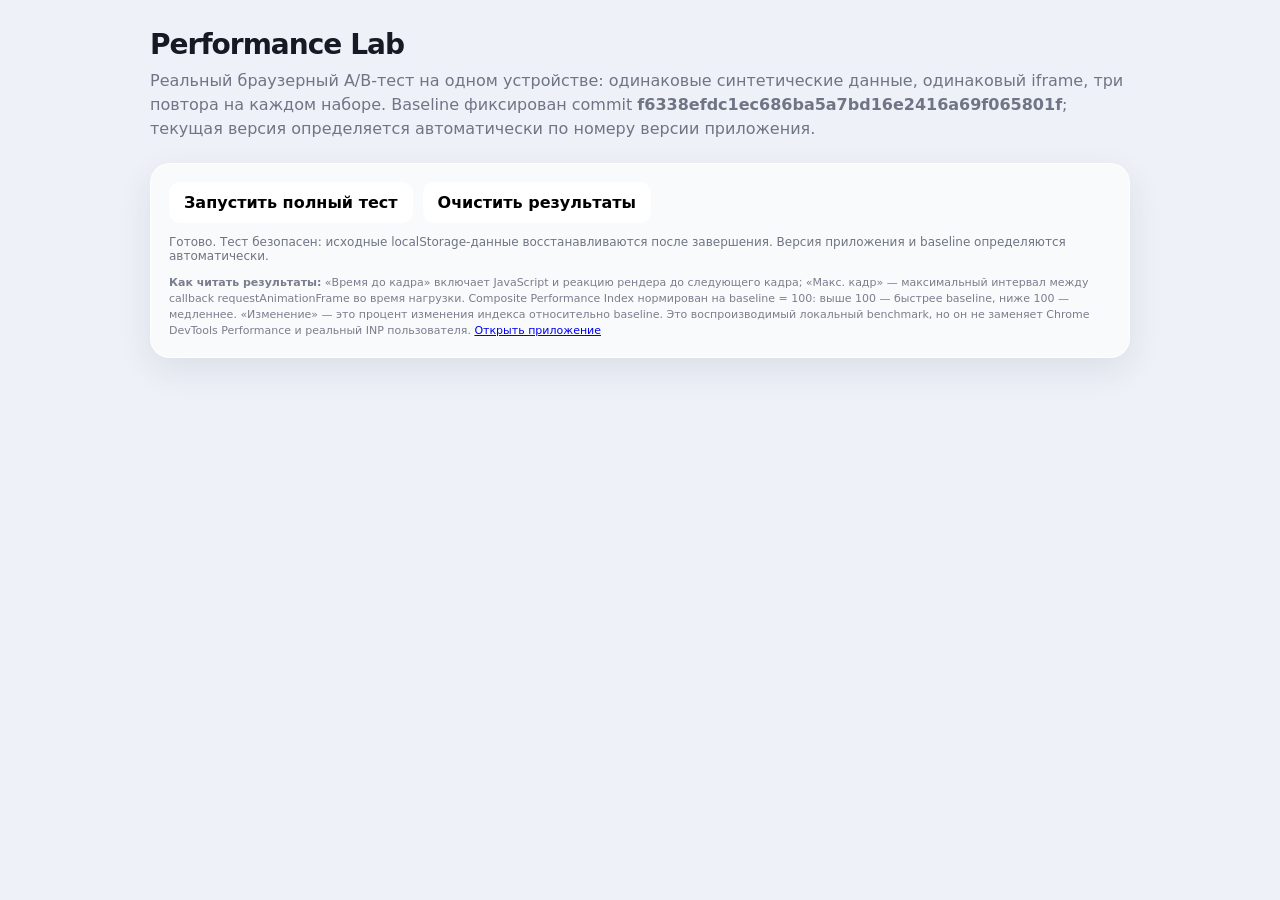
==== commit 44bec9ab: "Fix Performance Lab nested script parsing" ====
--- a/performance.html
+++ b/performance.html
@@ -48,8 +48,8 @@
 (function(){
   'use strict';
 
-  var BASELINE_COMMIT='f6338efdc1ec686ba5a7bd16e2416a69f065801f'; // intentionally shortened below and replaced at runtime
-  var BASELINE_FULL='f6338efdc1ec686ba5a7bd16e2416a69f065801f';
+  var BASELINE_COMMIT='f6338efdc1ec686ba5a7bd16e2416a69f065801f';
+  var BASELINE_FULL=BASELINE_COMMIT;
   var CURRENT_URL='index.html';
   var BASELINE_URL='https://raw.githubusercontent.com/romanmatusewich/habit-timesheet/f6338efdc1ec686ba5a7bd16e2416a69f065801f/index.html';
   var DATA_SIZES=[100,1000,5000,10000];
@@ -198,10 +198,12 @@
       runner.removeAttribute('srcdoc');
 
       var source=srcdoc;
+      var opening=String.fromCharCode(60)+'script>\n(function(){';
+      var injectedOpen='<scr'+'ipt>\n';
       if(useCurrent){
-        source=source.replace('<head>','<head><script>window.__PERF_MODE=true;window.__PERF_DB_SUFFIX="'+dbSuffix+'";</script>');
+        source=source.replace(opening,injectedOpen+'window.__PERF_MODE=true;window.__PERF_DB_SUFFIX='+JSON.stringify(dbSuffix)+';\n(function(){');
       }else{
-        source=source.replace('<head>','<head><script>window.__APP_READY=true;</script>');
+        source=source.replace(opening,injectedOpen+'window.__APP_READY=true;\n(function(){');
       }
       runner.srcdoc=source;
     });
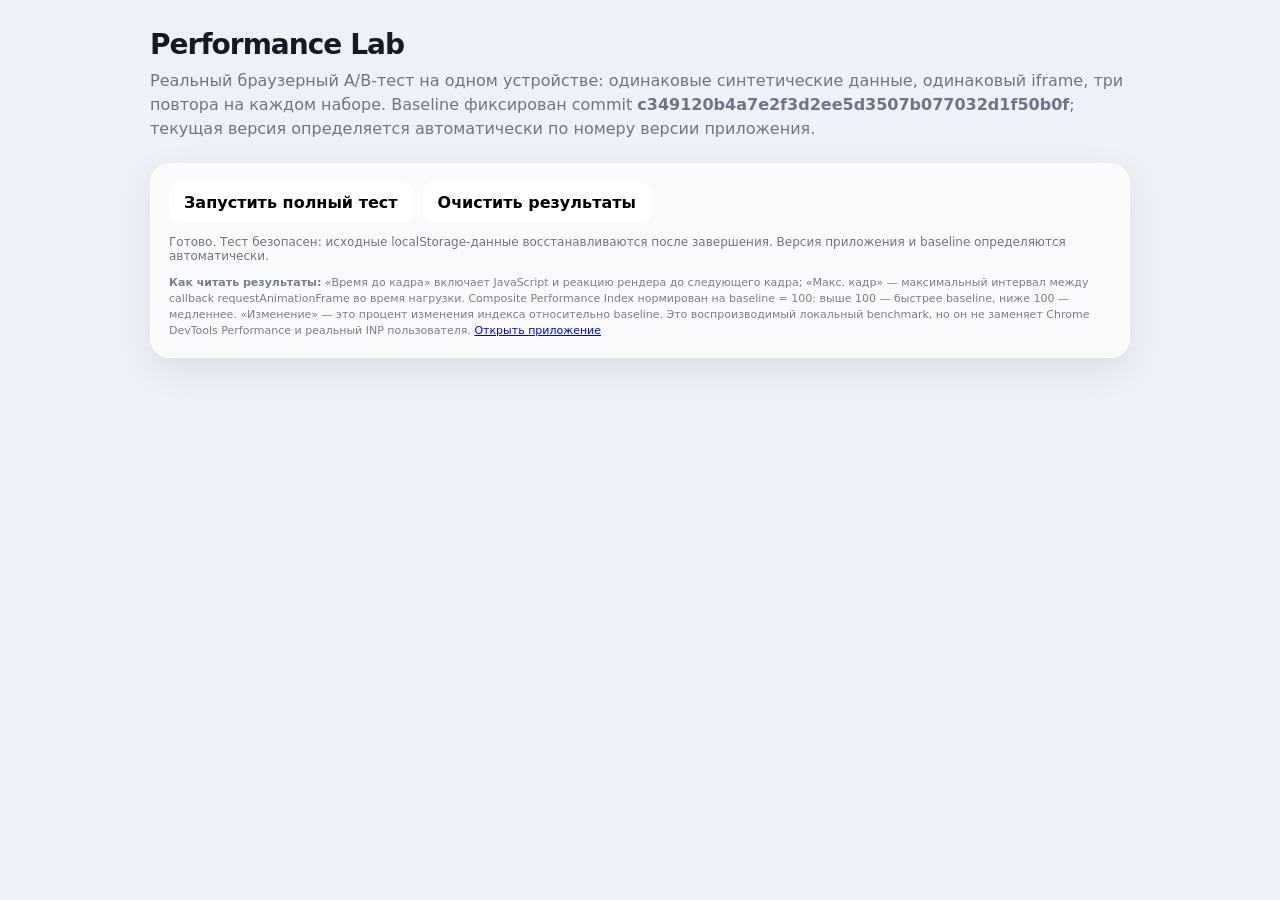
==== commit 26e4464b: "Point Performance Lab baseline to v0.3.12 and clean result labels" ====
--- a/performance.html
+++ b/performance.html
@@ -30,7 +30,7 @@
 <body>
 <main>
   <h1>Performance Lab</h1>
-  <p class="lead">Реальный браузерный A/B-тест на одном устройстве: одинаковые синтетические данные, одинаковый iframe, три повтора на каждом наборе. Baseline фиксирован commit <b>f6338efdc1ec686ba5a7bd16e2416a69f065801f</b>; текущая версия определяется автоматически по номеру версии приложения.</p>
+  <p class="lead">Реальный браузерный A/B-тест на одном устройстве: одинаковые синтетические данные, одинаковый iframe, три повтора на каждом наборе. Baseline фиксирован commit <b>c349120b4a7e2f3d2ee5d3507b077032d1f50b0f</b>; текущая версия определяется автоматически по номеру версии приложения.</p>
 
   <section class="card">
     <div class="row">
@@ -48,7 +48,7 @@
 (function(){
   'use strict';
 
-  var BASELINE_COMMIT='f6338efdc1ec686ba5a7bd16e2416a69f065801f';
+  var BASELINE_COMMIT='c349120b4a7e2f3d2ee5d3507b077032d1f50b0f';
   var BASELINE_FULL=BASELINE_COMMIT;
   var CURRENT_URL='index.html';
   var BASELINE_URL='https://raw.githubusercontent.com/romanmatusewich/habit-timesheet/f6338efdc1ec686ba5a7bd16e2416a69f065801f/index.html';
@@ -128,8 +128,8 @@
   }
 
   var benchRunId=0;
-  var BASELINE_LABEL='v0.3.11';
-  var CURRENT_LABEL='v0.3.12';
+  var BASELINE_LABEL='baseline';
+  var CURRENT_LABEL='current';
 
   function nextFrame(win,count){
     count=count||1;
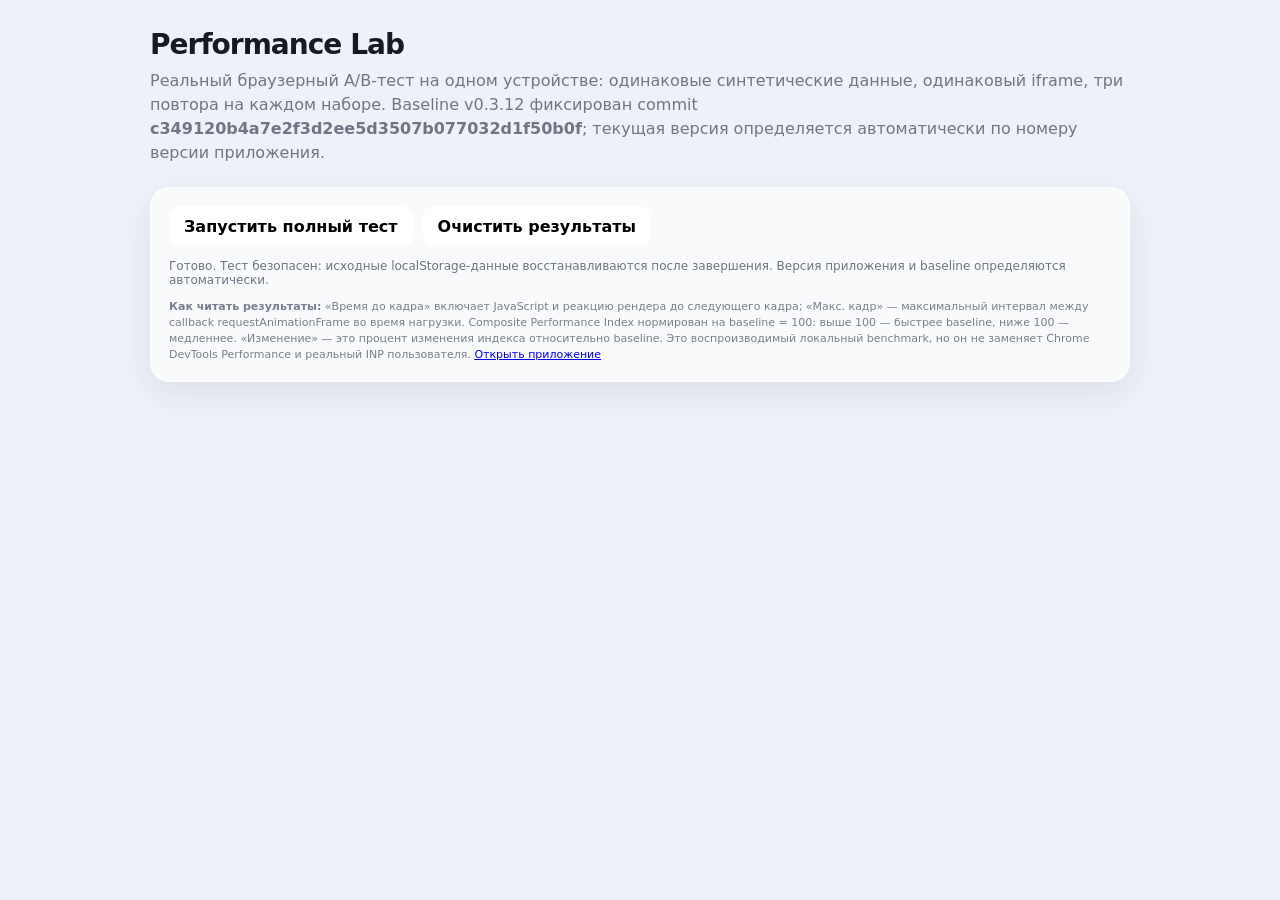
==== commit a06fb89c: "Fix Performance Lab baseline URL to v0.3.12 commit" ====
--- a/performance.html
+++ b/performance.html
@@ -30,7 +30,7 @@
 <body>
 <main>
   <h1>Performance Lab</h1>
-  <p class="lead">Реальный браузерный A/B-тест на одном устройстве: одинаковые синтетические данные, одинаковый iframe, три повтора на каждом наборе. Baseline фиксирован commit <b>c349120b4a7e2f3d2ee5d3507b077032d1f50b0f</b>; текущая версия определяется автоматически по номеру версии приложения.</p>
+  <p class="lead">Реальный браузерный A/B-тест на одном устройстве: одинаковые синтетические данные, одинаковый iframe, три повтора на каждом наборе. Baseline v0.3.12 фиксирован commit <b>c349120b4a7e2f3d2ee5d3507b077032d1f50b0f</b>; текущая версия определяется автоматически по номеру версии приложения.</p>
 
   <section class="card">
     <div class="row">
@@ -51,7 +51,7 @@
   var BASELINE_COMMIT='c349120b4a7e2f3d2ee5d3507b077032d1f50b0f';
   var BASELINE_FULL=BASELINE_COMMIT;
   var CURRENT_URL='index.html';
-  var BASELINE_URL='https://raw.githubusercontent.com/romanmatusewich/habit-timesheet/f6338efdc1ec686ba5a7bd16e2416a69f065801f/index.html';
+  var BASELINE_URL='https://raw.githubusercontent.com/romanmatusewich/habit-timesheet/c349120b4a7e2f3d2ee5d3507b077032d1f50b0f/index.html';
   var DATA_SIZES=[100,1000,5000,10000];
   var HABITS=[
     {id:'accounting',name:'Бухгалтерия',goal:60},
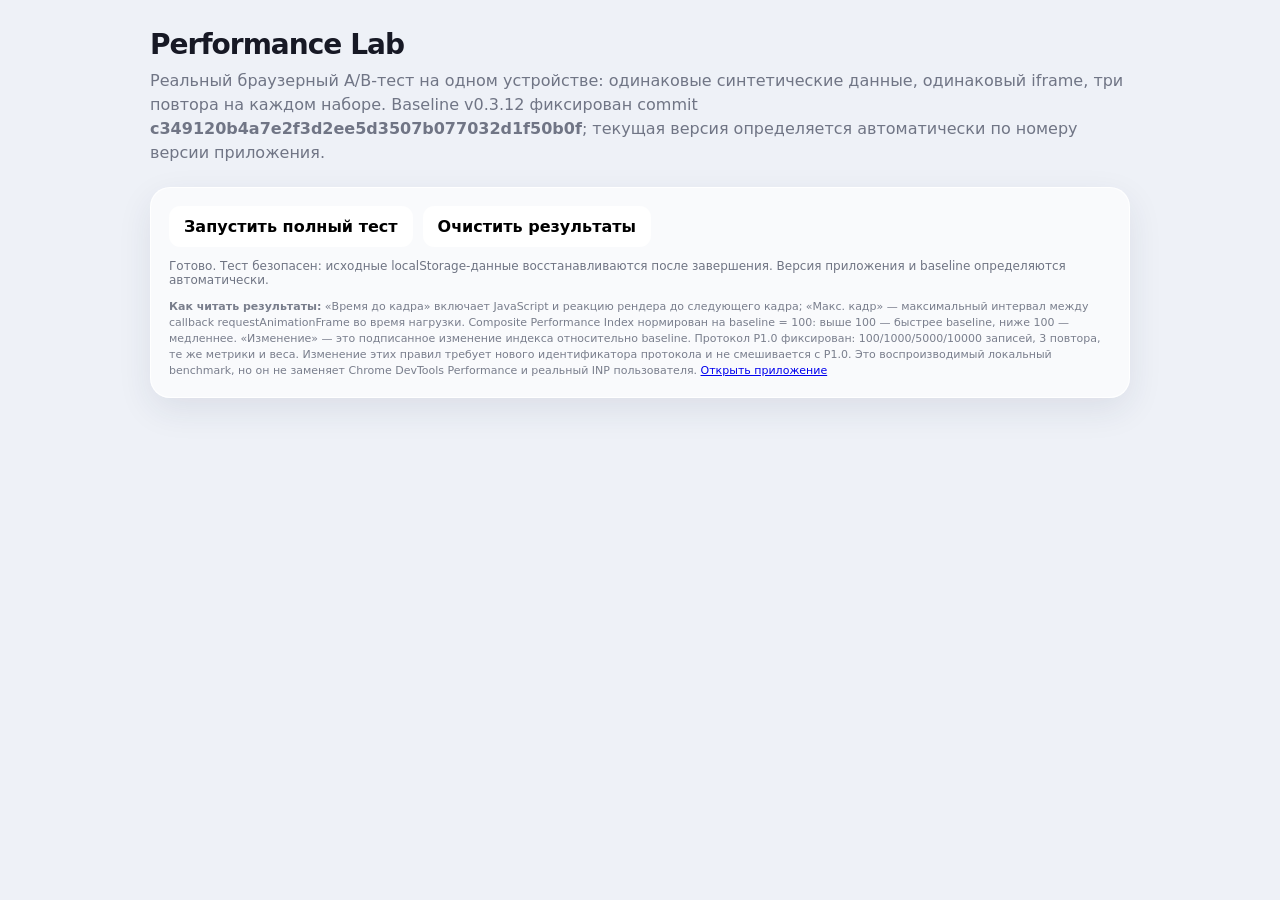
==== commit 9367e1da: "Document non-comparable benchmark history and freeze P1.0 methodology" ====
--- a/performance.html
+++ b/performance.html
@@ -21,6 +21,11 @@
 th,td{text-align:left;padding:10px 8px;border-bottom:1px solid rgba(30,34,50,.08)}
 th{font-size:11px;color:#757a89;font-weight:600}
 .good{font-weight:600}
+.history-title{margin:24px 0 8px;font-size:17px;font-weight:650}
+.history-sub{font-size:11px;color:#74798a;line-height:1.45}
+.trend-card{margin-top:16px}
+.trend-value{font-size:28px;font-weight:700;letter-spacing:-.03em}
+.history-table{font-variant-numeric:tabular-nums}
 .note{margin-top:12px;font-size:11px;line-height:1.45;color:#797e8c}
 .metric{font-variant-numeric:tabular-nums}
 .hidden-frame{position:fixed;right:10px;bottom:10px;width:260px;height:150px;border:1px solid rgba(30,34,50,.08);opacity:.015;pointer-events:none;background:#fff}
@@ -39,7 +44,8 @@
     </div>
     <div id="status">Готово. Тест безопасен: исходные localStorage-данные восстанавливаются после завершения. Версия приложения и baseline определяются автоматически.</div>
     <div id="results"></div>
-    <div class="note"><b>Как читать результаты:</b> «Время до кадра» включает JavaScript и реакцию рендера до следующего кадра; «Макс. кадр» — максимальный интервал между callback requestAnimationFrame во время нагрузки. Composite Performance Index нормирован на baseline = 100: выше 100 — быстрее baseline, ниже 100 — медленнее. «Изменение» — это процент изменения индекса относительно baseline. Это воспроизводимый локальный benchmark, но он не заменяет Chrome DevTools Performance и реальный INP пользователя. <a href="../" target="_blank" rel="noreferrer">Открыть приложение</a></div>
+    <div id="history"></div>
+    <div class="note"><b>Как читать результаты:</b> «Время до кадра» включает JavaScript и реакцию рендера до следующего кадра; «Макс. кадр» — максимальный интервал между callback requestAnimationFrame во время нагрузки. Composite Performance Index нормирован на baseline = 100: выше 100 — быстрее baseline, ниже 100 — медленнее. «Изменение» — это подписанное изменение индекса относительно baseline. Протокол P1.0 фиксирован: 100/1000/5000/10000 записей, 3 повтора, те же метрики и веса. Изменение этих правил требует нового идентификатора протокола и не смешивается с P1.0. Это воспроизводимый локальный benchmark, но он не заменяет Chrome DevTools Performance и реальный INP пользователя. <a href="../" target="_blank" rel="noreferrer">Открыть приложение</a></div>
   </section>
 </main>
 <iframe id="runner" class="hidden-frame" title="performance runner"></iframe>
@@ -48,11 +54,15 @@
 (function(){
   'use strict';
 
+  var PROTOCOL_ID='P1.0';
   var BASELINE_COMMIT='c349120b4a7e2f3d2ee5d3507b077032d1f50b0f';
   var BASELINE_FULL=BASELINE_COMMIT;
   var CURRENT_URL='index.html';
   var BASELINE_URL='https://raw.githubusercontent.com/romanmatusewich/habit-timesheet/c349120b4a7e2f3d2ee5d3507b077032d1f50b0f/index.html';
   var DATA_SIZES=[100,1000,5000,10000];
+  var REPEATS=3;
+  var COMPOSITE_WEIGHTS={load:0.25,menu:0.10,stats:0.20,settings:0.15,save:0.20,p50Frame:0.10};
+  var HISTORY_KEY='habit-timesheet-performance-history-P1';
   var HABITS=[
     {id:'accounting',name:'Бухгалтерия',goal:60},
     {id:'speech',name:'Дикция и речь',goal:30},
@@ -94,9 +104,9 @@
 
   function json(v){return JSON.stringify(v)}
 
-  async function seedPerfDB(data){
+  async function seedPerfDB(data,dbSuffix){
     return new Promise(function(resolve,reject){
-      var open=indexedDB.open('habit-timesheet-db-perf',1);
+      var open=indexedDB.open('habit-timesheet-db'+dbSuffix,1);
       open.onupgradeneeded=function(e){
         var db=e.target.result;
         if(!db.objectStoreNames.contains('habits'))db.createObjectStore('habits',{keyPath:'id'});
@@ -118,10 +128,10 @@
     })
   }
 
-  function clearPerfDB(){
+  function clearPerfDB(dbSuffix){
     return new Promise(function(resolve){
       try{
-        var request=indexedDB.deleteDatabase('habit-timesheet-db-perf');
+        var request=indexedDB.deleteDatabase('habit-timesheet-db'+dbSuffix);
         request.onsuccess=request.onerror=request.onblocked=function(){resolve()};
       }catch(e){resolve()}
     })
@@ -268,6 +278,7 @@
     benchRunId++;
     var dbSuffix='-run'+benchRunId+'-'+(useCurrent?'current':'baseline');
     try{
+      if(useCurrent)await seedPerfDB(data,dbSuffix);
       var loadMs=await waitLoad(html,useCurrent,dbSuffix);
       var win=runner.contentWindow,doc=runner.contentDocument;
       await nextFrame(win,2);
@@ -296,6 +307,7 @@
     }finally{
       try{runner.src='about:blank';runner.srcdoc='';}catch(e){}
       await sleep(30);
+      if(useCurrent)await clearPerfDB(dbSuffix);
       localStorage.removeItem('habit-timesheet-habits');
       localStorage.removeItem('habit-timesheet-entries');
       if(backupHabits!==null)localStorage.setItem('habit-timesheet-habits',backupHabits);
@@ -306,7 +318,7 @@
 
   async function testRepeated(label,html,data,useCurrent){
     var runs=[];
-    for(var i=0;i<3;i++){
+    for(var i=0;i<REPEATS;i++){
       setStatus(label+' · '+data.entries.length+' записей · повтор '+(i+1)+'/3…');
       runs.push(await testVersion(label,html,data,useCurrent));
     }
@@ -335,21 +347,14 @@
   }
 
   function computeComposite(rows){
-    var metrics=[
-      {key:'load',weight:0.25},
-      {key:'menu',weight:0.10},
-      {key:'stats',weight:0.20},
-      {key:'settings',weight:0.15},
-      {key:'save',weight:0.20},
-      {key:'p50Frame',weight:0.10}
-    ];
     var product=1,totalWeight=0;
-    metrics.forEach(function(m){
-      var before=avg(rows,m.key,BASELINE_LABEL);
-      var after=avg(rows,m.key,CURRENT_LABEL);
+    Object.keys(COMPOSITE_WEIGHTS).forEach(function(key){
+      var weight=COMPOSITE_WEIGHTS[key];
+      var before=avg(rows,key,BASELINE_LABEL);
+      var after=avg(rows,key,CURRENT_LABEL);
       if(before>0&&after>0){
-        product*=Math.pow(before/after,m.weight);
-        totalWeight+=m.weight;
+        product*=Math.pow(before/after,weight);
+        totalWeight+=weight;
       }
     });
     var score=totalWeight?Math.pow(product,1/totalWeight)*100:100;
@@ -364,8 +369,8 @@
 
   function renderResults(rows){
     var composite=computeComposite(rows);
-    var direction=composite.change>=0?'улучшение':'ухудшение';
-    var html='<div class="card" style="margin-top:16px"><strong>Composite Performance Index</strong><div style="font-size:34px;margin-top:6px;font-weight:700">'+composite.score.toFixed(1)+'</div><div style="margin-top:4px;color:#707585">Baseline '+BASELINE_LABEL+' = 100.0 · '+direction+': '+changeText(Math.abs(composite.change))+'</div></div>';
+    var direction=composite.change>0?'улучшение':composite.change<0?'ухудшение':'без изменения';
+    var html='<div class="card" style="margin-top:16px"><strong>Composite Performance Index</strong><div style="font-size:34px;margin-top:6px;font-weight:700">'+composite.score.toFixed(1)+'</div><div style="margin-top:4px;color:#707585">Baseline '+BASELINE_LABEL+' = 100.0 · '+direction+': '+changeText(composite.change)+'</div><div class="history-sub" style="margin-top:6px">Протокол '+PROTOCOL_ID+' · веса, наборы и повторы фиксированы</div></div>';
 
     html+='<table><thead><tr><th>Набор</th><th>Версия</th><th>Start → ready</th><th>Меню → кадр</th><th>Статистика → кадр</th><th>Настройки → кадр</th><th>Сохранение → кадр</th><th>p50 кадра</th><th>Макс. кадр</th><th>Long &gt;50ms</th></tr></thead><tbody>';
     rows.forEach(function(r){
@@ -389,15 +394,126 @@
     });
     html+='</tbody></table>';
 
-    html+='<div class="card" style="margin-top:16px"><strong>Методика</strong><div class="note" style="margin-top:8px">Это сравнительный браузерный benchmark на текущем устройстве. Обе версии запускаются в одинаковом iframe и получают одинаковые синтетические данные. HTML baseline и current подгружаются перед серией, поэтому сетевое скачивание не входит в Start → ready. Для текущей версии ожидание включает IndexedDB initialization. «→ кадр» измеряется через performance.now() + несколько requestAnimationFrame. Long &gt;50ms показывает количество кадров с интервалом более 50 мс. Это не реальный пользовательский INP и не заменяет Chrome DevTools Performance.</div></div>';
+    html+='<div class="card" style="margin-top:16px"><strong>Методика</strong><div class="note" style="margin-top:8px">Это сравнительный браузерный benchmark на текущем устройстве. Обе версии запускаются в одинаковом iframe и получают одинаковые синтетические данные. Протокол P1.0 фиксирует 100/1000/5000/10000 записей, 3 повтора, одинаковые метрики и веса; если критерии меняются, это должен быть новый протокол и новый ряд. HTML baseline и current подгружаются перед серией, поэтому сетевое скачивание не входит в Start → ready. Для текущей версии ожидание включает IndexedDB initialization. «→ кадр» измеряется через performance.now() + несколько requestAnimationFrame. Long &gt;50ms показывает количество кадров с интервалом более 50 мс. Это не реальный пользовательский INP и не заменяет Chrome DevTools Performance.</div></div>';
+
 
     resultsEl.innerHTML=html;
-  }
-
-  async function loadBaselineHTML(){
-    var response=await fetch(BASELINE_URL,{cache:'no-store'});
-    if(!response.ok)throw new Error('Не удалось получить baseline: HTTP '+response.status);
-    return await response.text();
+    recordCurrentHistory(composite.score,{
+      load:avg(rows,'load',CURRENT_LABEL),
+      save:avg(rows,'save',CURRENT_LABEL),
+      p50Frame:avg(rows,'p50Frame',CURRENT_LABEL),
+      menu:avg(rows,'menu',CURRENT_LABEL),
+      stats:avg(rows,'stats',CURRENT_LABEL),
+      settings:avg(rows,'settings',CURRENT_LABEL)
+    });
+    renderHistory();
+  }
+
+  function loadHistory(){
+    try{
+      var raw=localStorage.getItem(HISTORY_KEY);
+      return raw?JSON.parse(raw):[];
+    }catch(e){return []}
+  }
+
+  function saveHistory(history){
+    try{
+      localStorage.setItem(HISTORY_KEY,JSON.stringify(history));
+    }catch(e){}
+  }
+
+  function median(values){
+    var a=values.slice().sort(function(x,y){return x-y});
+    if(!a.length)return 0;
+    var mid=Math.floor(a.length/2);
+    return a.length%2?a[mid]:(a[mid-1]+a[mid])/2;
+  }
+
+  function versionKey(version){
+    var p=String(version||'v0.0.0').replace(/^v/,'').split('.').map(function(x){return parseInt(x,10)||0});
+    return p[0]*1000000+p[1]*1000+p[2];
+  }
+
+  function validHistoryGroups(){
+    var raw=loadHistory().filter(function(x){
+      return x.protocol===PROTOCOL_ID&&x.version&&isFinite(Number(x.score));
+    });
+    var groups={};
+    raw.forEach(function(x){
+      if(!groups[x.version])groups[x.version]=[];
+      groups[x.version].push(x);
+    });
+    return Object.keys(groups).sort(function(a,b){return versionKey(a)-versionKey(b)}).map(function(version){
+      var items=groups[version];
+      return {
+        version:version,
+        score:median(items.map(function(x){return Number(x.score)})),
+        runs:items.length,
+        last:items[items.length-1]
+      };
+    });
+  }
+
+  function ensureBaselineHistory(){
+    var history=loadHistory();
+    if(history.some(function(x){return x.protocol===PROTOCOL_ID}))return;
+    history.push({
+      protocol:PROTOCOL_ID,
+      version:'v0.3.12',
+      score:100,
+      change:0,
+      recordedAt:'2026-09-26T18:00:00.000Z',
+      source:'fixed-baseline'
+    });
+    saveHistory(history);
+  }
+
+  function recordCurrentHistory(score,metrics){
+    ensureBaselineHistory();
+    var history=loadHistory();
+    history.push({
+      protocol:PROTOCOL_ID,
+      version:CURRENT_LABEL,
+      score:Math.round(score*10)/10,
+      change:Math.round((score-100)*10)/10,
+      recordedAt:new Date().toISOString(),
+      metrics:metrics
+    });
+    saveHistory(history);
+  }
+
+  function renderHistory(){
+    ensureBaselineHistory();
+    var rows=validHistoryGroups();
+    var last=rows.length?rows[rows.length-1]:null;
+    var prev=rows.length>1?rows[rows.length-2]:null;
+    var trend='Недостаточно данных';
+    var step='—';
+    if(last&&prev){
+      var delta=last.score-prev.score;
+      step=(delta>0?'+':'')+delta.toFixed(1)+' пунктов';
+      trend=(delta>0?'+':'')+((last.score-rows[0].score)/(rows.length-1)).toFixed(1)+' пункта/версию';
+    }
+
+    var html='<div class="card trend-card"><strong>Тенденция серии · '+PROTOCOL_ID+'</strong><div class="trend-value">'+trend+'</div><div class="history-sub">Последний шаг: '+step+' · валидных версий: '+rows.length+' · baseline v0.3.12 = 100.0</div></div>';
+    html+='<div class="history-title">История версий</div><div class="history-sub">Результаты не заменяются. Повторные полные тесты одной версии сохраняются, а индекс версии в таблице — их медиана.</div>';
+    html+='<table class="history-table"><thead><tr><th>Версия</th><th>Индекс</th><th>К baseline</th><th>load</th><th>save</th><th>p50 кадра</th><th>Тестов</th><th>Последний запуск</th></tr></thead><tbody>';
+
+    rows.forEach(function(r){
+      var change=r.score-100;
+      var m=r.last&&r.last.metrics||{};
+      var stamp=r.last&&r.last.recordedAt?String(r.last.recordedAt).replace('T',' ').slice(0,16):'—';
+      html+='<tr><td>'+r.version+'</td><td>'+r.score.toFixed(1)+'</td><td>'+(change>0?'+':'')+change.toFixed(1)+'%</td><td>'+((Number(m.load)||0).toFixed(2))+' ms</td><td>'+((Number(m.save)||0).toFixed(2))+' ms</td><td>'+((Number(m.p50Frame)||0).toFixed(2))+' ms</td><td>'+r.runs+'</td><td>'+stamp+'</td></tr>';
+    });
+
+    html+='</tbody></table>';
+    html+='<div class="history-title">Архив измерений, которые не входят в тренд P1.0</div>';
+    html+='<div class="history-sub legacy">Эти числа не смешиваются с новой историей. Они сохранены только для прозрачности.</div>';
+    html+='<table class="history-table"><thead><tr><th>Версия</th><th>Старый индекс</th><th>Статус</th><th>Причина исключения</th></tr></thead><tbody>';
+    html+='<tr><td>v0.3.11</td><td>—</td><td>нет валидного результата</td><td>старый harness</td></tr>';
+    html+='<tr><td>v0.3.12 → v0.3.13</td><td>88.7</td><td>не сравнимо</td><td>IndexedDB подготавливалась в другой тестовой базе</td></tr>';
+    html+='</tbody></table>';
+    historyEl.innerHTML=html;
   }
 
   async function loadBaselineHTML(){
@@ -424,7 +540,7 @@
       var currentHTML=await currentResponse.text();
 
       BASELINE_LABEL=detectVersion(baselineHTML,'v0.3.11');
-      CURRENT_LABEL=detectVersion(currentHTML,'v0.3.12');
+      CURRENT_LABEL=detectVersion(currentHTML,'v0.3.13');
 
       for(var i=0;i<DATA_SIZES.length;i++){
         var size=DATA_SIZES[i];
@@ -444,7 +560,8 @@
   }
 
   runButton.onclick=run;
-  clearButton.onclick=function(){resultsEl.innerHTML='';setStatus('Результаты очищены.')};
+  clearButton.onclick=function(){resultsEl.innerHTML='';renderHistory();setStatus('Текущий результат очищен. История версий сохранена.')};
+  renderHistory();
 })();
 </script>
 </body>
